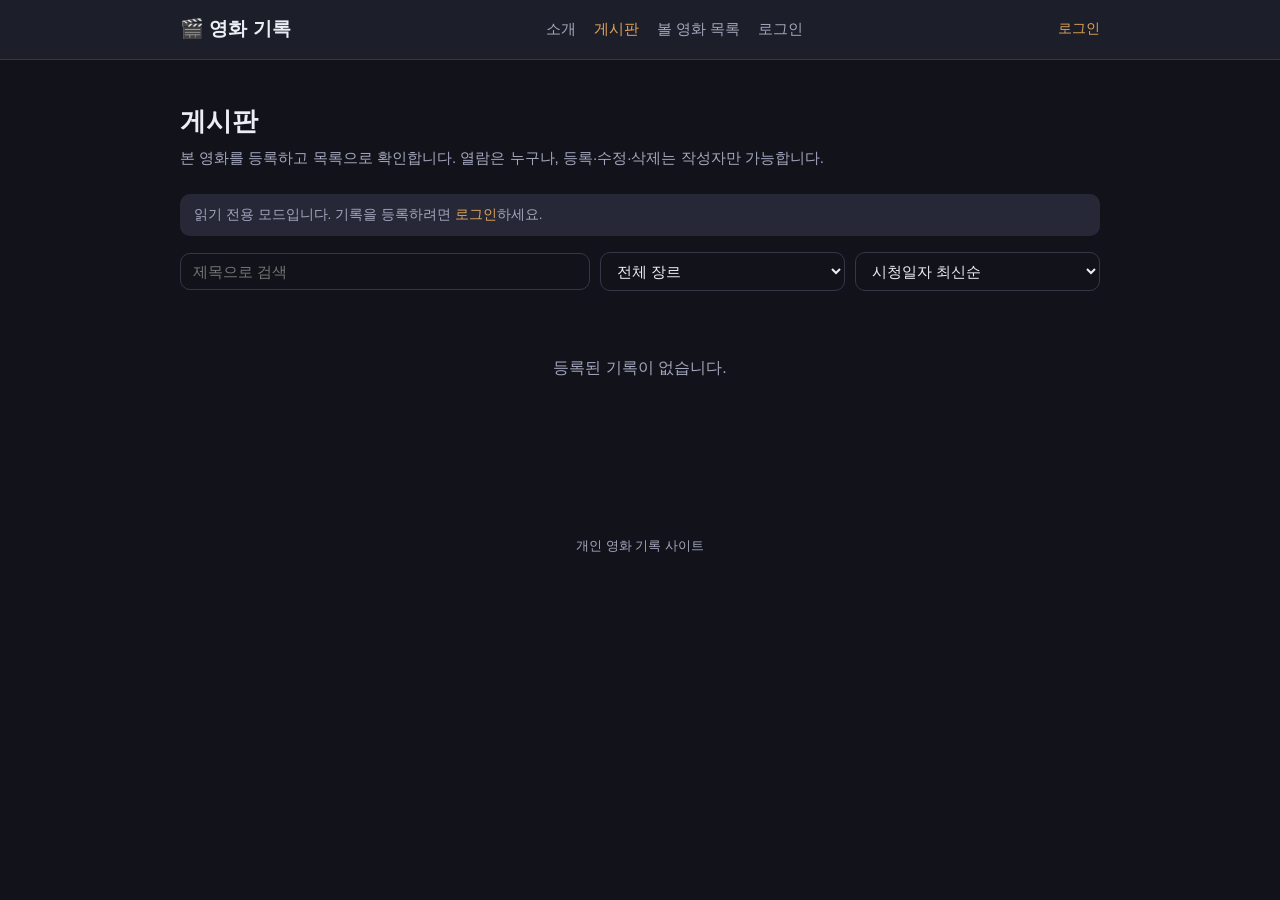
==== board.html @ ed592db9 "Add movie log static site per PRD Home/login/board/wishlist pages with localStorage-backed movie rec" ====
<!DOCTYPE html>
<html lang="ko">
<head>
<meta charset="UTF-8">
<meta name="viewport" content="width=device-width, initial-scale=1.0">
<title>게시판 - 영화 기록</title>
<link rel="stylesheet" href="css/style.css">
</head>
<body>
<header class="site-header">
  <div class="nav-wrap">
    <a class="nav-brand" href="index.html">🎬 영화 기록</a>
    <nav class="nav-links">
      <a href="index.html">소개</a>
      <a href="board.html" class="active">게시판</a>
      <a href="wishlist.html">볼 영화 목록</a>
      <a href="login.html">로그인</a>
    </nav>
    <div class="nav-auth" id="nav-auth"></div>
  </div>
</header>

<main class="container">
  <h1 class="page-title">게시판</h1>
  <p class="page-sub">본 영화를 등록하고 목록으로 확인합니다. 열람은 누구나, 등록·수정·삭제는 작성자만 가능합니다.</p>

  <section class="panel" id="write-panel" style="display:none;">
    <h2 id="form-title">새 기록 작성</h2>
    <form id="movie-form">
      <input type="hidden" id="editing-id" value="">
      <div class="form-grid">
        <div class="field span-2">
          <label for="title">영화 제목 *</label>
          <input type="text" id="title" required maxlength="80">
        </div>
        <div class="field">
          <label for="watchDate">시청일자 *</label>
          <input type="date" id="watchDate" required>
        </div>
        <div class="field">
          <label for="rating">평점 (10점 만점) *</label>
          <select id="rating" required>
            <option value="">선택</option>
          </select>
        </div>
        <div class="field">
          <label for="genre">장르 *</label>
          <select id="genre" required></select>
        </div>
        <div class="field" id="genre-custom-field" style="display:none;">
          <label for="genreCustom">장르 직접 입력</label>
          <input type="text" id="genreCustom" maxlength="20">
        </div>
        <div class="field span-2">
          <label for="oneLiner">한줄평 (목록에 바로 노출)</label>
          <input type="text" id="oneLiner" maxlength="60" placeholder="예: 배우들 연기가 압도적이었다">
        </div>
        <div class="field span-2">
          <label for="content">감상평</label>
          <textarea id="content" rows="5" placeholder="자세한 감상을 남겨보세요"></textarea>
        </div>
      </div>
      <button type="submit" class="primary" id="submit-btn">등록하기</button>
      <button type="button" id="cancel-edit-btn" style="display:none;">취소</button>
    </form>
  </section>

  <p class="author-only-note" id="guest-note" style="display:none;">
    읽기 전용 모드입니다. 기록을 등록하려면 <a href="login.html">로그인</a>하세요.
  </p>

  <div class="toolbar">
    <input type="text" id="search-input" placeholder="제목으로 검색">
    <select id="filter-genre">
      <option value="">전체 장르</option>
    </select>
    <select id="sort-select">
      <option value="dateDesc">시청일자 최신순</option>
      <option value="dateAsc">시청일자 오래된순</option>
      <option value="ratingDesc">평점 높은순</option>
      <option value="ratingAsc">평점 낮은순</option>
    </select>
  </div>

  <div class="movie-list" id="movie-list"></div>
  <p class="empty-msg" id="empty-msg" style="display:none;">등록된 기록이 없습니다.</p>
</main>

<footer class="site-footer">개인 영화 기록 사이트</footer>

<script src="js/auth.js"></script>
<script src="js/storage.js"></script>
<script src="js/nav.js"></script>
<script src="js/board.js"></script>
</body>
</html>
---- css/style.css ----
/* ===== 공통 변수 ===== */
:root {
  --color-bg: #12131a;
  --color-surface: #1c1e29;
  --color-surface-2: #262838;
  --color-border: #34364a;
  --color-text: #eceef5;
  --color-text-dim: #a4a7bd;
  --color-primary: #e0a458;
  --color-primary-dim: #b8843f;
  --color-danger: #d96c6c;
  --radius: 10px;
  --max-width: 960px;
}

* { box-sizing: border-box; }

html, body {
  margin: 0;
  padding: 0;
  background: var(--color-bg);
  color: var(--color-text);
  font-family: "Pretendard", "Apple SD Gothic Neo", "Malgun Gothic", sans-serif;
  line-height: 1.6;
}

a { color: var(--color-primary); text-decoration: none; }
a:hover { text-decoration: underline; }

.container {
  max-width: var(--max-width);
  margin: 0 auto;
  padding: 24px 20px 80px;
}

/* ===== 헤더 / 네비게이션 ===== */
header.site-header {
  border-bottom: 1px solid var(--color-border);
  background: var(--color-surface);
}

.nav-wrap {
  max-width: var(--max-width);
  margin: 0 auto;
  padding: 14px 20px;
  display: flex;
  align-items: center;
  justify-content: space-between;
  flex-wrap: wrap;
  gap: 10px;
}

.nav-brand {
  font-size: 1.2rem;
  font-weight: 700;
  color: var(--color-text);
}
.nav-brand:hover { text-decoration: none; }

.nav-links {
  display: flex;
  gap: 18px;
  flex-wrap: wrap;
  align-items: center;
}

.nav-links a {
  color: var(--color-text-dim);
  font-size: 0.95rem;
}

.nav-links a.active,
.nav-links a:hover {
  color: var(--color-primary);
}

.nav-auth {
  font-size: 0.85rem;
  color: var(--color-text-dim);
}

.nav-auth button {
  margin-left: 8px;
}

/* ===== 버튼 / 폼 공통 ===== */
button, .btn {
  cursor: pointer;
  border: 1px solid var(--color-border);
  background: var(--color-surface-2);
  color: var(--color-text);
  padding: 8px 14px;
  border-radius: var(--radius);
  font-size: 0.9rem;
  transition: background 0.15s, border-color 0.15s;
}
button:hover, .btn:hover { border-color: var(--color-primary); }

button.primary {
  background: var(--color-primary);
  border-color: var(--color-primary);
  color: #1a1a1a;
  font-weight: 600;
}
button.primary:hover { background: var(--color-primary-dim); }

button.danger { color: var(--color-danger); }
button.danger:hover { border-color: var(--color-danger); }

button:disabled {
  opacity: 0.4;
  cursor: not-allowed;
}

input, select, textarea {
  width: 100%;
  padding: 9px 12px;
  border-radius: var(--radius);
  border: 1px solid var(--color-border);
  background: var(--color-bg);
  color: var(--color-text);
  font-size: 0.95rem;
  font-family: inherit;
}
input:focus, select:focus, textarea:focus {
  outline: none;
  border-color: var(--color-primary);
}

label {
  display: block;
  font-size: 0.85rem;
  color: var(--color-text-dim);
  margin-bottom: 4px;
}

.field { margin-bottom: 14px; }

.form-grid {
  display: grid;
  grid-template-columns: 1fr 1fr;
  gap: 14px;
}

.form-grid .field.span-2 { grid-column: 1 / -1; }

@media (max-width: 640px) {
  .form-grid { grid-template-columns: 1fr; }
}

/* ===== 카드 / 패널 ===== */
.panel {
  background: var(--color-surface);
  border: 1px solid var(--color-border);
  border-radius: var(--radius);
  padding: 20px;
  margin-bottom: 24px;
}

.panel h2 {
  margin-top: 0;
}

h1.page-title {
  font-size: 1.6rem;
  margin-bottom: 4px;
}

.page-sub {
  color: var(--color-text-dim);
  margin-top: 0;
  margin-bottom: 24px;
  font-size: 0.95rem;
}

/* ===== 홈 페이지 ===== */
.hero {
  padding: 40px 0 20px;
}
.hero h1 {
  font-size: 2rem;
  margin-bottom: 10px;
}
.hero p {
  color: var(--color-text-dim);
  max-width: 640px;
}

.feature-grid {
  display: grid;
  grid-template-columns: repeat(3, 1fr);
  gap: 16px;
  margin-top: 30px;
}

@media (max-width: 760px) {
  .feature-grid { grid-template-columns: 1fr; }
}

.feature-card {
  background: var(--color-surface);
  border: 1px solid var(--color-border);
  border-radius: var(--radius);
  padding: 18px;
}
.feature-card h3 { margin-top: 0; color: var(--color-primary); }
.feature-card p { color: var(--color-text-dim); font-size: 0.9rem; margin-bottom: 0; }

/* ===== 게시판 툴바 ===== */
.toolbar {
  display: flex;
  gap: 10px;
  flex-wrap: wrap;
  margin-bottom: 18px;
  align-items: center;
}
.toolbar input[type="text"] { flex: 2 1 200px; }
.toolbar select { flex: 1 1 140px; }

/* ===== 영화 카드 리스트 ===== */
.movie-list {
  display: flex;
  flex-direction: column;
  gap: 14px;
}

.movie-card {
  background: var(--color-surface);
  border: 1px solid var(--color-border);
  border-radius: var(--radius);
  padding: 16px 18px;
}

.movie-card-top {
  display: flex;
  justify-content: space-between;
  flex-wrap: wrap;
  gap: 8px;
  align-items: baseline;
}

.movie-title {
  font-size: 1.15rem;
  font-weight: 700;
  margin: 0;
}

.movie-rating {
  color: var(--color-primary);
  font-weight: 700;
  white-space: nowrap;
}

.movie-meta {
  display: flex;
  gap: 10px;
  flex-wrap: wrap;
  color: var(--color-text-dim);
  font-size: 0.82rem;
  margin: 6px 0;
}

.tag {
  display: inline-block;
  background: var(--color-surface-2);
  border-radius: 999px;
  padding: 2px 10px;
  font-size: 0.78rem;
  color: var(--color-text-dim);
}

.one-liner {
  font-size: 0.95rem;
  color: var(--color-text);
  margin: 8px 0;
  font-style: italic;
}

.review-toggle {
  font-size: 0.85rem;
  padding: 4px 10px;
}

.review-content {
  display: none;
  margin-top: 10px;
  padding-top: 10px;
  border-top: 1px dashed var(--color-border);
  white-space: pre-wrap;
  color: var(--color-text-dim);
  font-size: 0.92rem;
}
.review-content.open { display: block; }

.card-actions {
  margin-top: 12px;
  display: flex;
  gap: 8px;
}

.empty-msg {
  color: var(--color-text-dim);
  text-align: center;
  padding: 30px 0;
}

/* ===== 위시리스트 ===== */
.wish-list {
  display: flex;
  flex-direction: column;
  gap: 10px;
}
.wish-card {
  background: var(--color-surface);
  border: 1px solid var(--color-border);
  border-radius: var(--radius);
  padding: 14px 16px;
  display: flex;
  justify-content: space-between;
  align-items: center;
  gap: 10px;
  flex-wrap: wrap;
}
.wish-info h4 { margin: 0 0 4px; }
.wish-info p { margin: 0; color: var(--color-text-dim); font-size: 0.85rem; }
.wish-actions { display: flex; gap: 8px; flex-wrap: wrap; }

.complete-form {
  width: 100%;
  margin-top: 12px;
  padding-top: 12px;
  border-top: 1px dashed var(--color-border);
  display: none;
}
.complete-form.open { display: block; }

/* ===== 로그인 페이지 ===== */
.login-box {
  max-width: 360px;
  margin: 60px auto;
}

.login-msg {
  margin-top: 10px;
  font-size: 0.88rem;
  min-height: 1.2em;
}
.login-msg.error { color: var(--color-danger); }
.login-msg.success { color: #7fbf7f; }

.hint {
  font-size: 0.8rem;
  color: var(--color-text-dim);
  margin-top: 20px;
}

.author-only-note {
  font-size: 0.85rem;
  color: var(--color-text-dim);
  background: var(--color-surface-2);
  border-radius: var(--radius);
  padding: 10px 14px;
  margin-bottom: 16px;
}

footer.site-footer {
  text-align: center;
  color: var(--color-text-dim);
  font-size: 0.8rem;
  padding: 30px 0;
}
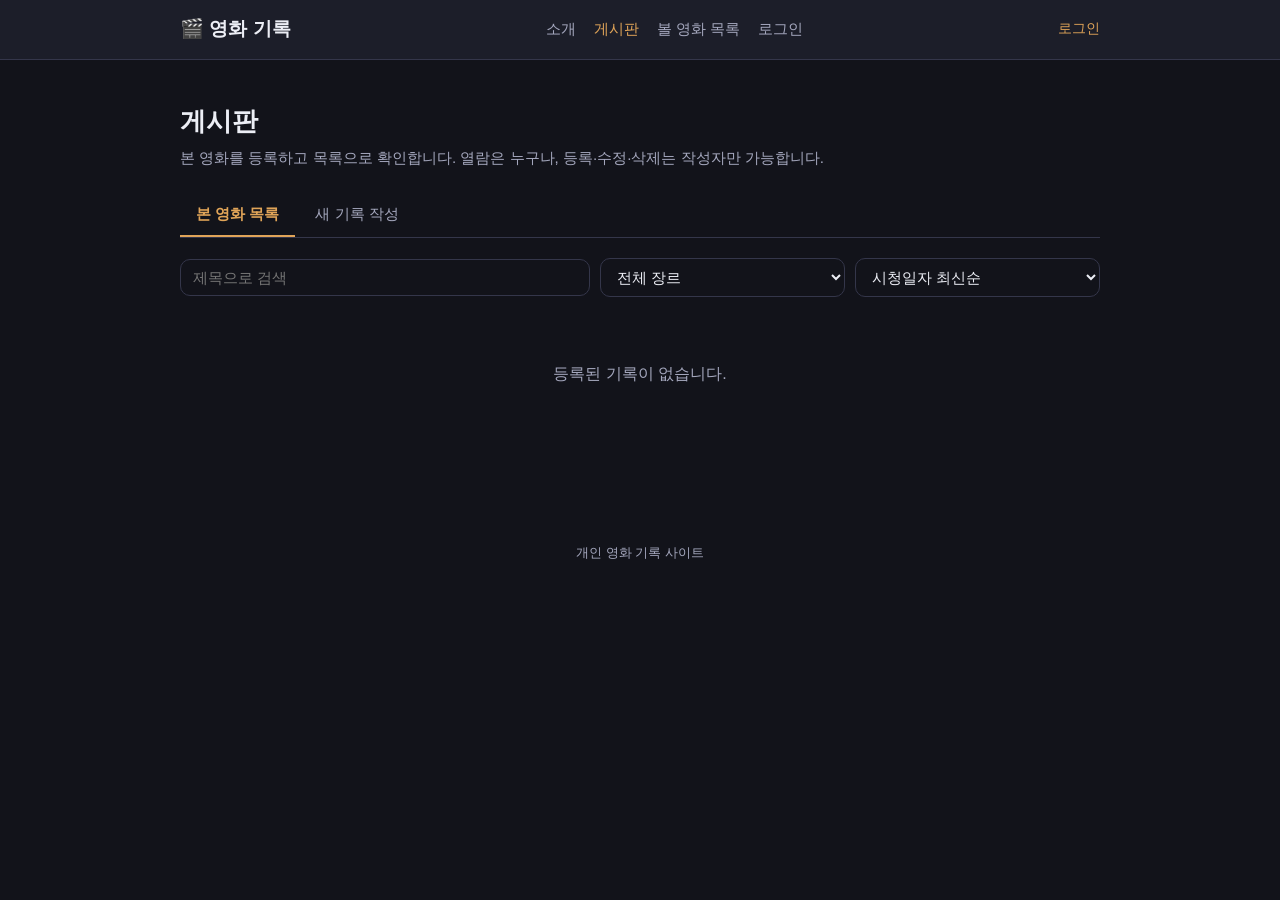
==== commit 2e3b3467: "Split board write form and list into tabs Registering/editing switches to the write tab automaticall" ====
--- a/board.html
+++ b/board.html
@@ -24,66 +24,75 @@
   <h1 class="page-title">게시판</h1>
   <p class="page-sub">본 영화를 등록하고 목록으로 확인합니다. 열람은 누구나, 등록·수정·삭제는 작성자만 가능합니다.</p>
 
-  <section class="panel" id="write-panel" style="display:none;">
-    <h2 id="form-title">새 기록 작성</h2>
-    <form id="movie-form">
-      <input type="hidden" id="editing-id" value="">
-      <div class="form-grid">
-        <div class="field span-2">
-          <label for="title">영화 제목 *</label>
-          <input type="text" id="title" required maxlength="80">
-        </div>
-        <div class="field">
-          <label for="watchDate">시청일자 *</label>
-          <input type="date" id="watchDate" required>
-        </div>
-        <div class="field">
-          <label for="rating">평점 (10점 만점) *</label>
-          <select id="rating" required>
-            <option value="">선택</option>
-          </select>
-        </div>
-        <div class="field">
-          <label for="genre">장르 *</label>
-          <select id="genre" required></select>
-        </div>
-        <div class="field" id="genre-custom-field" style="display:none;">
-          <label for="genreCustom">장르 직접 입력</label>
-          <input type="text" id="genreCustom" maxlength="20">
-        </div>
-        <div class="field span-2">
-          <label for="oneLiner">한줄평 (목록에 바로 노출)</label>
-          <input type="text" id="oneLiner" maxlength="60" placeholder="예: 배우들 연기가 압도적이었다">
-        </div>
-        <div class="field span-2">
-          <label for="content">감상평</label>
-          <textarea id="content" rows="5" placeholder="자세한 감상을 남겨보세요"></textarea>
-        </div>
-      </div>
-      <button type="submit" class="primary" id="submit-btn">등록하기</button>
-      <button type="button" id="cancel-edit-btn" style="display:none;">취소</button>
-    </form>
-  </section>
-
-  <p class="author-only-note" id="guest-note" style="display:none;">
-    읽기 전용 모드입니다. 기록을 등록하려면 <a href="login.html">로그인</a>하세요.
-  </p>
-
-  <div class="toolbar">
-    <input type="text" id="search-input" placeholder="제목으로 검색">
-    <select id="filter-genre">
-      <option value="">전체 장르</option>
-    </select>
-    <select id="sort-select">
-      <option value="dateDesc">시청일자 최신순</option>
-      <option value="dateAsc">시청일자 오래된순</option>
-      <option value="ratingDesc">평점 높은순</option>
-      <option value="ratingAsc">평점 낮은순</option>
-    </select>
+  <div class="tabs">
+    <button type="button" class="tab-btn active" data-tab="list">본 영화 목록</button>
+    <button type="button" class="tab-btn" data-tab="write">새 기록 작성</button>
   </div>
 
-  <div class="movie-list" id="movie-list"></div>
-  <p class="empty-msg" id="empty-msg" style="display:none;">등록된 기록이 없습니다.</p>
+  <div class="tab-panel active" id="tab-list">
+    <div class="toolbar">
+      <input type="text" id="search-input" placeholder="제목으로 검색">
+      <select id="filter-genre">
+        <option value="">전체 장르</option>
+      </select>
+      <select id="sort-select">
+        <option value="dateDesc">시청일자 최신순</option>
+        <option value="dateAsc">시청일자 오래된순</option>
+        <option value="ratingDesc">평점 높은순</option>
+        <option value="ratingAsc">평점 낮은순</option>
+      </select>
+    </div>
+
+    <div class="movie-list" id="movie-list"></div>
+    <p class="empty-msg" id="empty-msg" style="display:none;">등록된 기록이 없습니다.</p>
+  </div>
+
+  <div class="tab-panel" id="tab-write">
+    <section class="panel" id="write-panel" style="display:none;">
+      <h2 id="form-title">새 기록 작성</h2>
+      <form id="movie-form">
+        <input type="hidden" id="editing-id" value="">
+        <div class="form-grid">
+          <div class="field span-2">
+            <label for="title">영화 제목 *</label>
+            <input type="text" id="title" required maxlength="80">
+          </div>
+          <div class="field">
+            <label for="watchDate">시청일자 *</label>
+            <input type="date" id="watchDate" required>
+          </div>
+          <div class="field">
+            <label for="rating">평점 (10점 만점) *</label>
+            <select id="rating" required>
+              <option value="">선택</option>
+            </select>
+          </div>
+          <div class="field">
+            <label for="genre">장르 *</label>
+            <select id="genre" required></select>
+          </div>
+          <div class="field" id="genre-custom-field" style="display:none;">
+            <label for="genreCustom">장르 직접 입력</label>
+            <input type="text" id="genreCustom" maxlength="20">
+          </div>
+          <div class="field span-2">
+            <label for="oneLiner">한줄평 (목록에 바로 노출)</label>
+            <input type="text" id="oneLiner" maxlength="60" placeholder="예: 배우들 연기가 압도적이었다">
+          </div>
+          <div class="field span-2">
+            <label for="content">감상평</label>
+            <textarea id="content" rows="5" placeholder="자세한 감상을 남겨보세요"></textarea>
+          </div>
+        </div>
+        <button type="submit" class="primary" id="submit-btn">등록하기</button>
+        <button type="button" id="cancel-edit-btn" style="display:none;">취소</button>
+      </form>
+    </section>
+
+    <p class="author-only-note" id="guest-note" style="display:none;">
+      읽기 전용 모드입니다. 기록을 등록하려면 <a href="login.html">로그인</a>하세요.
+    </p>
+  </div>
 </main>
 
 <footer class="site-footer">개인 영화 기록 사이트</footer>
--- a/css/style.css
+++ b/css/style.css
@@ -206,6 +206,37 @@
 .feature-card h3 { margin-top: 0; color: var(--color-primary); }
 .feature-card p { color: var(--color-text-dim); font-size: 0.9rem; margin-bottom: 0; }
 
+/* ===== 탭 ===== */
+.tabs {
+  display: flex;
+  gap: 4px;
+  flex-wrap: wrap;
+  border-bottom: 1px solid var(--color-border);
+  margin-bottom: 20px;
+}
+
+.tab-btn {
+  background: transparent;
+  border: none;
+  border-bottom: 2px solid transparent;
+  border-radius: 0;
+  padding: 10px 16px;
+  font-size: 0.95rem;
+  color: var(--color-text-dim);
+}
+.tab-btn:hover {
+  border-color: transparent;
+  color: var(--color-text);
+}
+.tab-btn.active {
+  color: var(--color-primary);
+  border-bottom-color: var(--color-primary);
+  font-weight: 600;
+}
+
+.tab-panel { display: none; }
+.tab-panel.active { display: block; }
+
 /* ===== 게시판 툴바 ===== */
 .toolbar {
   display: flex;
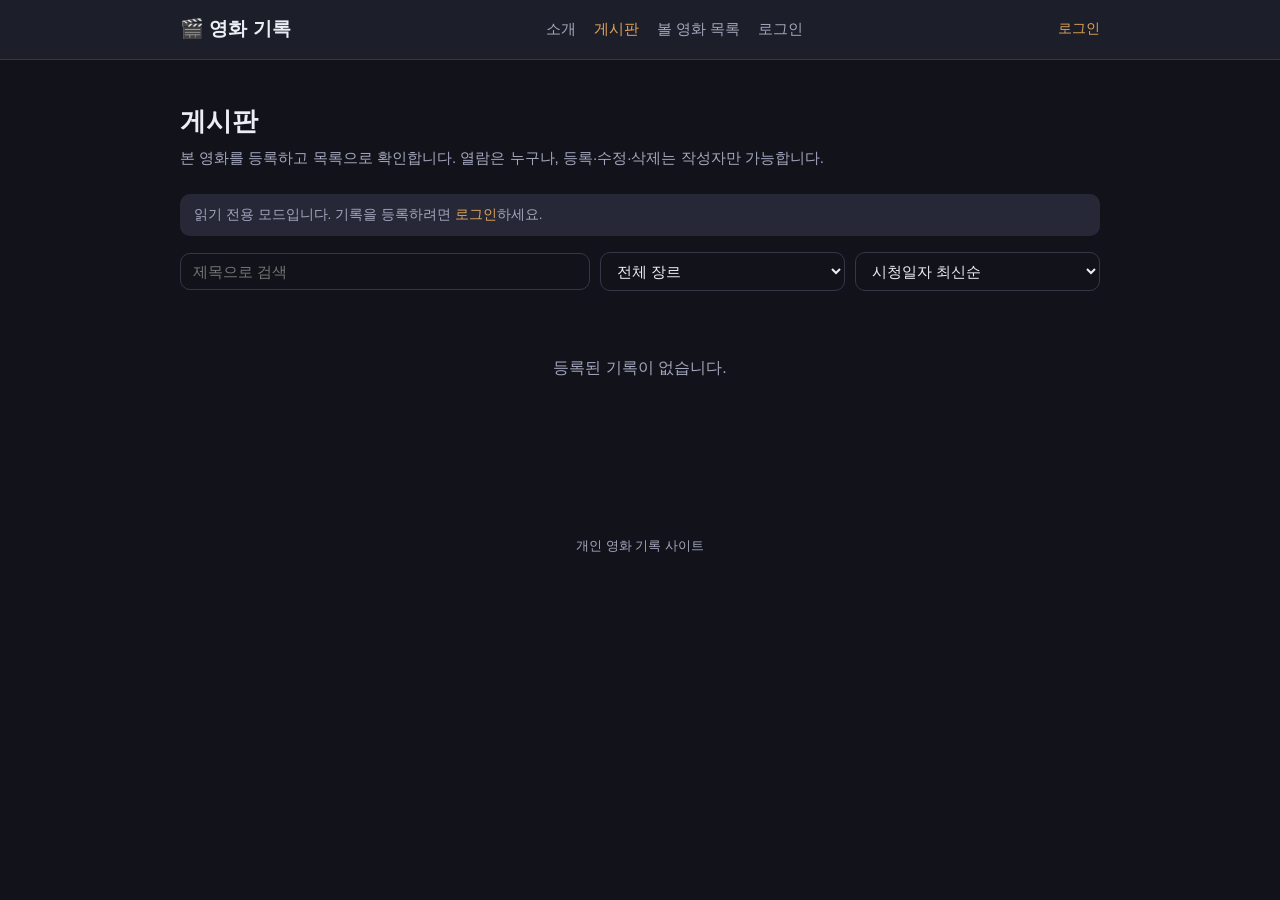
==== commit 5fa7f4a9: "Revert "Split board write form and list into tabs" This reverts commit 2e3b3467a97d0506b4187e07585be" ====
--- a/board.html
+++ b/board.html
@@ -24,75 +24,66 @@
   <h1 class="page-title">게시판</h1>
   <p class="page-sub">본 영화를 등록하고 목록으로 확인합니다. 열람은 누구나, 등록·수정·삭제는 작성자만 가능합니다.</p>
 
-  <div class="tabs">
-    <button type="button" class="tab-btn active" data-tab="list">본 영화 목록</button>
-    <button type="button" class="tab-btn" data-tab="write">새 기록 작성</button>
+  <section class="panel" id="write-panel" style="display:none;">
+    <h2 id="form-title">새 기록 작성</h2>
+    <form id="movie-form">
+      <input type="hidden" id="editing-id" value="">
+      <div class="form-grid">
+        <div class="field span-2">
+          <label for="title">영화 제목 *</label>
+          <input type="text" id="title" required maxlength="80">
+        </div>
+        <div class="field">
+          <label for="watchDate">시청일자 *</label>
+          <input type="date" id="watchDate" required>
+        </div>
+        <div class="field">
+          <label for="rating">평점 (10점 만점) *</label>
+          <select id="rating" required>
+            <option value="">선택</option>
+          </select>
+        </div>
+        <div class="field">
+          <label for="genre">장르 *</label>
+          <select id="genre" required></select>
+        </div>
+        <div class="field" id="genre-custom-field" style="display:none;">
+          <label for="genreCustom">장르 직접 입력</label>
+          <input type="text" id="genreCustom" maxlength="20">
+        </div>
+        <div class="field span-2">
+          <label for="oneLiner">한줄평 (목록에 바로 노출)</label>
+          <input type="text" id="oneLiner" maxlength="60" placeholder="예: 배우들 연기가 압도적이었다">
+        </div>
+        <div class="field span-2">
+          <label for="content">감상평</label>
+          <textarea id="content" rows="5" placeholder="자세한 감상을 남겨보세요"></textarea>
+        </div>
+      </div>
+      <button type="submit" class="primary" id="submit-btn">등록하기</button>
+      <button type="button" id="cancel-edit-btn" style="display:none;">취소</button>
+    </form>
+  </section>
+
+  <p class="author-only-note" id="guest-note" style="display:none;">
+    읽기 전용 모드입니다. 기록을 등록하려면 <a href="login.html">로그인</a>하세요.
+  </p>
+
+  <div class="toolbar">
+    <input type="text" id="search-input" placeholder="제목으로 검색">
+    <select id="filter-genre">
+      <option value="">전체 장르</option>
+    </select>
+    <select id="sort-select">
+      <option value="dateDesc">시청일자 최신순</option>
+      <option value="dateAsc">시청일자 오래된순</option>
+      <option value="ratingDesc">평점 높은순</option>
+      <option value="ratingAsc">평점 낮은순</option>
+    </select>
   </div>
 
-  <div class="tab-panel active" id="tab-list">
-    <div class="toolbar">
-      <input type="text" id="search-input" placeholder="제목으로 검색">
-      <select id="filter-genre">
-        <option value="">전체 장르</option>
-      </select>
-      <select id="sort-select">
-        <option value="dateDesc">시청일자 최신순</option>
-        <option value="dateAsc">시청일자 오래된순</option>
-        <option value="ratingDesc">평점 높은순</option>
-        <option value="ratingAsc">평점 낮은순</option>
-      </select>
-    </div>
-
-    <div class="movie-list" id="movie-list"></div>
-    <p class="empty-msg" id="empty-msg" style="display:none;">등록된 기록이 없습니다.</p>
-  </div>
-
-  <div class="tab-panel" id="tab-write">
-    <section class="panel" id="write-panel" style="display:none;">
-      <h2 id="form-title">새 기록 작성</h2>
-      <form id="movie-form">
-        <input type="hidden" id="editing-id" value="">
-        <div class="form-grid">
-          <div class="field span-2">
-            <label for="title">영화 제목 *</label>
-            <input type="text" id="title" required maxlength="80">
-          </div>
-          <div class="field">
-            <label for="watchDate">시청일자 *</label>
-            <input type="date" id="watchDate" required>
-          </div>
-          <div class="field">
-            <label for="rating">평점 (10점 만점) *</label>
-            <select id="rating" required>
-              <option value="">선택</option>
-            </select>
-          </div>
-          <div class="field">
-            <label for="genre">장르 *</label>
-            <select id="genre" required></select>
-          </div>
-          <div class="field" id="genre-custom-field" style="display:none;">
-            <label for="genreCustom">장르 직접 입력</label>
-            <input type="text" id="genreCustom" maxlength="20">
-          </div>
-          <div class="field span-2">
-            <label for="oneLiner">한줄평 (목록에 바로 노출)</label>
-            <input type="text" id="oneLiner" maxlength="60" placeholder="예: 배우들 연기가 압도적이었다">
-          </div>
-          <div class="field span-2">
-            <label for="content">감상평</label>
-            <textarea id="content" rows="5" placeholder="자세한 감상을 남겨보세요"></textarea>
-          </div>
-        </div>
-        <button type="submit" class="primary" id="submit-btn">등록하기</button>
-        <button type="button" id="cancel-edit-btn" style="display:none;">취소</button>
-      </form>
-    </section>
-
-    <p class="author-only-note" id="guest-note" style="display:none;">
-      읽기 전용 모드입니다. 기록을 등록하려면 <a href="login.html">로그인</a>하세요.
-    </p>
-  </div>
+  <div class="movie-list" id="movie-list"></div>
+  <p class="empty-msg" id="empty-msg" style="display:none;">등록된 기록이 없습니다.</p>
 </main>
 
 <footer class="site-footer">개인 영화 기록 사이트</footer>
--- a/css/style.css
+++ b/css/style.css
@@ -206,37 +206,6 @@
 .feature-card h3 { margin-top: 0; color: var(--color-primary); }
 .feature-card p { color: var(--color-text-dim); font-size: 0.9rem; margin-bottom: 0; }
 
-/* ===== 탭 ===== */
-.tabs {
-  display: flex;
-  gap: 4px;
-  flex-wrap: wrap;
-  border-bottom: 1px solid var(--color-border);
-  margin-bottom: 20px;
-}
-
-.tab-btn {
-  background: transparent;
-  border: none;
-  border-bottom: 2px solid transparent;
-  border-radius: 0;
-  padding: 10px 16px;
-  font-size: 0.95rem;
-  color: var(--color-text-dim);
-}
-.tab-btn:hover {
-  border-color: transparent;
-  color: var(--color-text);
-}
-.tab-btn.active {
-  color: var(--color-primary);
-  border-bottom-color: var(--color-primary);
-  font-weight: 600;
-}
-
-.tab-panel { display: none; }
-.tab-panel.active { display: block; }
-
 /* ===== 게시판 툴바 ===== */
 .toolbar {
   display: flex;
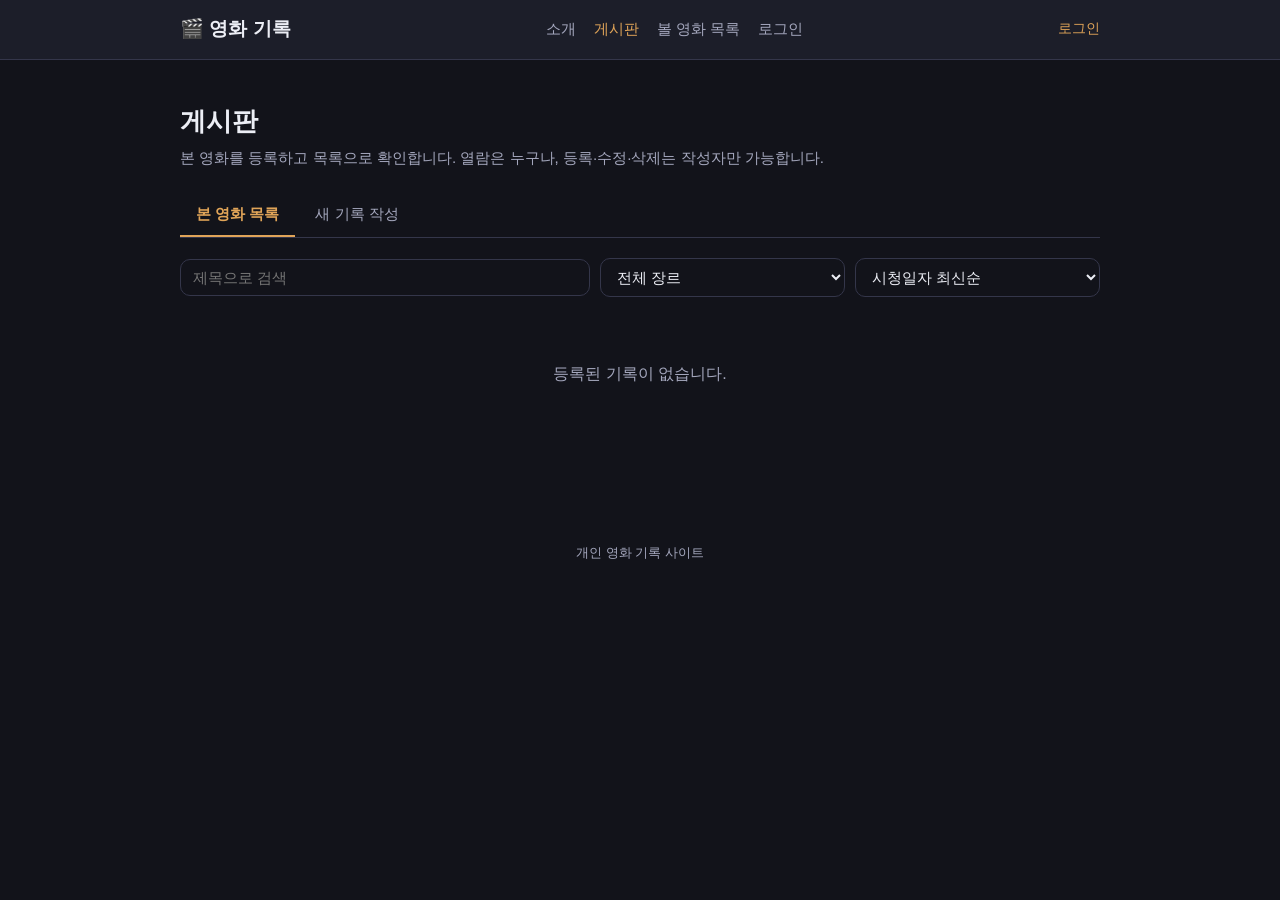
==== commit 16b11dd5: "Reapply "Split board write form and list into tabs" This reverts commit 5fa7f4a97880f92107e74303223e" ====
--- a/board.html
+++ b/board.html
@@ -24,66 +24,75 @@
   <h1 class="page-title">게시판</h1>
   <p class="page-sub">본 영화를 등록하고 목록으로 확인합니다. 열람은 누구나, 등록·수정·삭제는 작성자만 가능합니다.</p>
 
-  <section class="panel" id="write-panel" style="display:none;">
-    <h2 id="form-title">새 기록 작성</h2>
-    <form id="movie-form">
-      <input type="hidden" id="editing-id" value="">
-      <div class="form-grid">
-        <div class="field span-2">
-          <label for="title">영화 제목 *</label>
-          <input type="text" id="title" required maxlength="80">
-        </div>
-        <div class="field">
-          <label for="watchDate">시청일자 *</label>
-          <input type="date" id="watchDate" required>
-        </div>
-        <div class="field">
-          <label for="rating">평점 (10점 만점) *</label>
-          <select id="rating" required>
-            <option value="">선택</option>
-          </select>
-        </div>
-        <div class="field">
-          <label for="genre">장르 *</label>
-          <select id="genre" required></select>
-        </div>
-        <div class="field" id="genre-custom-field" style="display:none;">
-          <label for="genreCustom">장르 직접 입력</label>
-          <input type="text" id="genreCustom" maxlength="20">
-        </div>
-        <div class="field span-2">
-          <label for="oneLiner">한줄평 (목록에 바로 노출)</label>
-          <input type="text" id="oneLiner" maxlength="60" placeholder="예: 배우들 연기가 압도적이었다">
-        </div>
-        <div class="field span-2">
-          <label for="content">감상평</label>
-          <textarea id="content" rows="5" placeholder="자세한 감상을 남겨보세요"></textarea>
-        </div>
-      </div>
-      <button type="submit" class="primary" id="submit-btn">등록하기</button>
-      <button type="button" id="cancel-edit-btn" style="display:none;">취소</button>
-    </form>
-  </section>
-
-  <p class="author-only-note" id="guest-note" style="display:none;">
-    읽기 전용 모드입니다. 기록을 등록하려면 <a href="login.html">로그인</a>하세요.
-  </p>
-
-  <div class="toolbar">
-    <input type="text" id="search-input" placeholder="제목으로 검색">
-    <select id="filter-genre">
-      <option value="">전체 장르</option>
-    </select>
-    <select id="sort-select">
-      <option value="dateDesc">시청일자 최신순</option>
-      <option value="dateAsc">시청일자 오래된순</option>
-      <option value="ratingDesc">평점 높은순</option>
-      <option value="ratingAsc">평점 낮은순</option>
-    </select>
+  <div class="tabs">
+    <button type="button" class="tab-btn active" data-tab="list">본 영화 목록</button>
+    <button type="button" class="tab-btn" data-tab="write">새 기록 작성</button>
   </div>
 
-  <div class="movie-list" id="movie-list"></div>
-  <p class="empty-msg" id="empty-msg" style="display:none;">등록된 기록이 없습니다.</p>
+  <div class="tab-panel active" id="tab-list">
+    <div class="toolbar">
+      <input type="text" id="search-input" placeholder="제목으로 검색">
+      <select id="filter-genre">
+        <option value="">전체 장르</option>
+      </select>
+      <select id="sort-select">
+        <option value="dateDesc">시청일자 최신순</option>
+        <option value="dateAsc">시청일자 오래된순</option>
+        <option value="ratingDesc">평점 높은순</option>
+        <option value="ratingAsc">평점 낮은순</option>
+      </select>
+    </div>
+
+    <div class="movie-list" id="movie-list"></div>
+    <p class="empty-msg" id="empty-msg" style="display:none;">등록된 기록이 없습니다.</p>
+  </div>
+
+  <div class="tab-panel" id="tab-write">
+    <section class="panel" id="write-panel" style="display:none;">
+      <h2 id="form-title">새 기록 작성</h2>
+      <form id="movie-form">
+        <input type="hidden" id="editing-id" value="">
+        <div class="form-grid">
+          <div class="field span-2">
+            <label for="title">영화 제목 *</label>
+            <input type="text" id="title" required maxlength="80">
+          </div>
+          <div class="field">
+            <label for="watchDate">시청일자 *</label>
+            <input type="date" id="watchDate" required>
+          </div>
+          <div class="field">
+            <label for="rating">평점 (10점 만점) *</label>
+            <select id="rating" required>
+              <option value="">선택</option>
+            </select>
+          </div>
+          <div class="field">
+            <label for="genre">장르 *</label>
+            <select id="genre" required></select>
+          </div>
+          <div class="field" id="genre-custom-field" style="display:none;">
+            <label for="genreCustom">장르 직접 입력</label>
+            <input type="text" id="genreCustom" maxlength="20">
+          </div>
+          <div class="field span-2">
+            <label for="oneLiner">한줄평 (목록에 바로 노출)</label>
+            <input type="text" id="oneLiner" maxlength="60" placeholder="예: 배우들 연기가 압도적이었다">
+          </div>
+          <div class="field span-2">
+            <label for="content">감상평</label>
+            <textarea id="content" rows="5" placeholder="자세한 감상을 남겨보세요"></textarea>
+          </div>
+        </div>
+        <button type="submit" class="primary" id="submit-btn">등록하기</button>
+        <button type="button" id="cancel-edit-btn" style="display:none;">취소</button>
+      </form>
+    </section>
+
+    <p class="author-only-note" id="guest-note" style="display:none;">
+      읽기 전용 모드입니다. 기록을 등록하려면 <a href="login.html">로그인</a>하세요.
+    </p>
+  </div>
 </main>
 
 <footer class="site-footer">개인 영화 기록 사이트</footer>
--- a/css/style.css
+++ b/css/style.css
@@ -206,6 +206,37 @@
 .feature-card h3 { margin-top: 0; color: var(--color-primary); }
 .feature-card p { color: var(--color-text-dim); font-size: 0.9rem; margin-bottom: 0; }
 
+/* ===== 탭 ===== */
+.tabs {
+  display: flex;
+  gap: 4px;
+  flex-wrap: wrap;
+  border-bottom: 1px solid var(--color-border);
+  margin-bottom: 20px;
+}
+
+.tab-btn {
+  background: transparent;
+  border: none;
+  border-bottom: 2px solid transparent;
+  border-radius: 0;
+  padding: 10px 16px;
+  font-size: 0.95rem;
+  color: var(--color-text-dim);
+}
+.tab-btn:hover {
+  border-color: transparent;
+  color: var(--color-text);
+}
+.tab-btn.active {
+  color: var(--color-primary);
+  border-bottom-color: var(--color-primary);
+  font-weight: 600;
+}
+
+.tab-panel { display: none; }
+.tab-panel.active { display: block; }
+
 /* ===== 게시판 툴바 ===== */
 .toolbar {
   display: flex;
